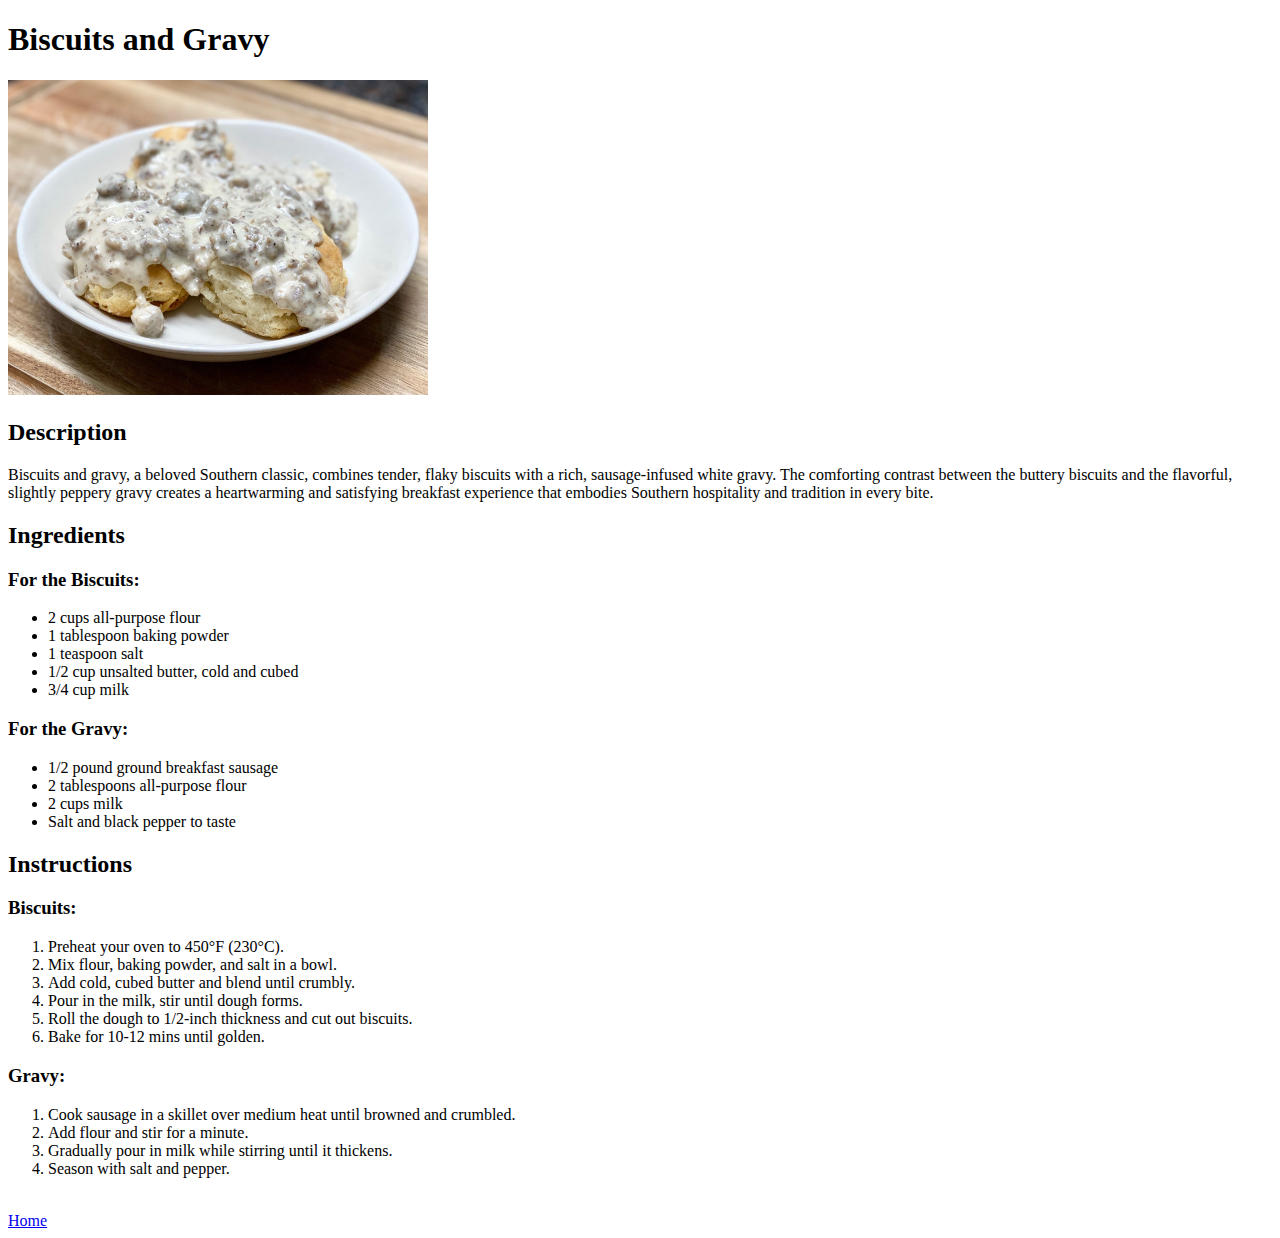
==== recipes/biscuits.html @ ad45bf8b "Add biscuits page with content, and a link to it in index." ====
<!DOCTYPE html>
<html lang="en">

<head>
    <meta charset="UTF-8">
    <meta name="viewport" content="width=device-width, initial-scale=1.0">
    <title>Biscuits and Gravy</title>
</head>

<body>
    <h1>Biscuits and Gravy</h1>
    <img src="biscuits.jpg" alt="A picture of biscuits and gravy" height="315">

    <h2>Description</h2>
    <p>Biscuits and gravy, a beloved Southern classic, combines tender, flaky biscuits with 
        a rich, sausage-infused white gravy. The comforting contrast between the buttery biscuits 
        and the flavorful, slightly peppery gravy creates a heartwarming and satisfying breakfast 
        experience that embodies Southern hospitality and tradition in every bite.</p>

    <h2>Ingredients</h2>
    <h3>For the Biscuits:</h3>
    <ul>
        <li>2 cups all-purpose flour</li>
        <li>1 tablespoon baking powder</li>
        <li>1 teaspoon salt</li>
        <li>1/2 cup unsalted butter, cold and cubed</li>
        <li>3/4 cup milk</li>
    </ul>
    <h3>For the Gravy:</h3>
    <ul>
        <li>1/2 pound ground breakfast sausage</li>
        <li>2 tablespoons all-purpose flour</li>
        <li>2 cups milk</li>
        <li>Salt and black pepper to taste</li>
    </ul>

    <h2>Instructions</h2>
    <h3>Biscuits:</h3>
    <ol>
        <li>Preheat your oven to 450°F (230°C).</li>
        <li>Mix flour, baking powder, and salt in a bowl.</li>
        <li>Add cold, cubed butter and blend until crumbly.</li>
        <li>Pour in the milk, stir until dough forms.</li>
        <li>Roll the dough to 1/2-inch thickness and cut out biscuits.</li>
        <li>Bake for 10-12 mins until golden.</li>
    </ol>
    <h3>Gravy:</h3>
    <ol>
        <li>Cook sausage in a skillet over medium heat until browned and crumbled.</li>
        <li>Add flour and stir for a minute.</li>
        <li>Gradually pour in milk while stirring until it thickens.</li>
        <li>Season with salt and pepper.</li>
    </ol>
    <br><a href="../index.html" target="_blank">Home</a>
</body>

</html>
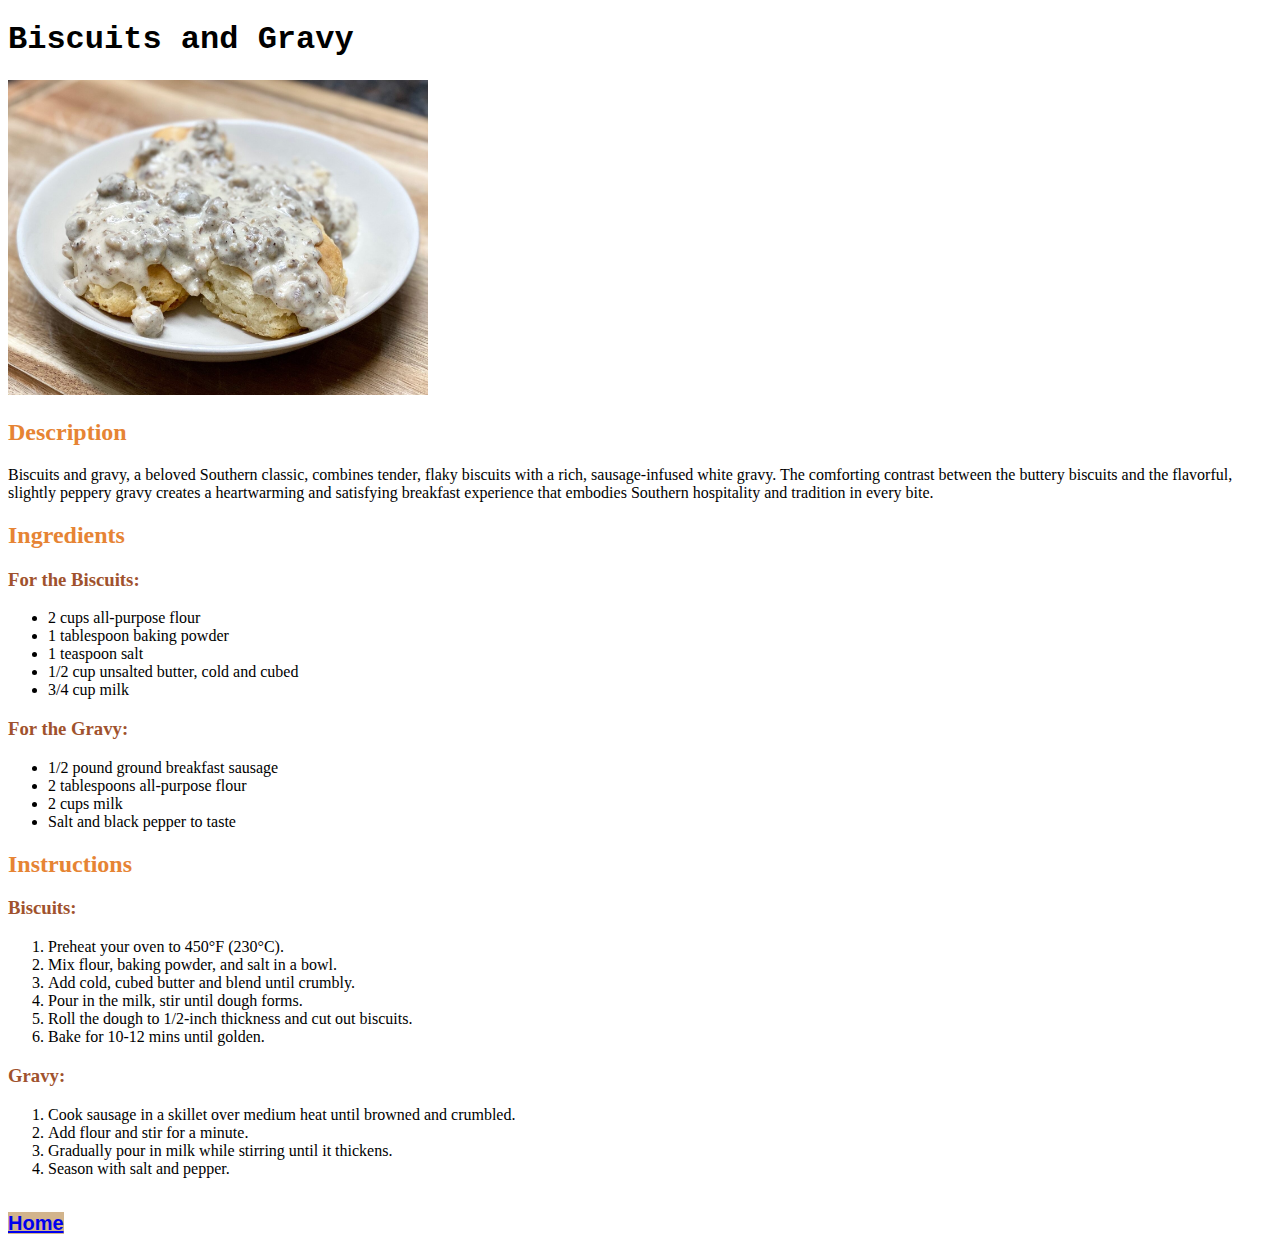
==== commit 69ed3276: "Add biscuit, sandwich, pie html pages. Along with style.css." ====
--- a/recipes/biscuits.html
+++ b/recipes/biscuits.html
@@ -5,6 +5,7 @@
     <meta charset="UTF-8">
     <meta name="viewport" content="width=device-width, initial-scale=1.0">
     <title>Biscuits and Gravy</title>
+    <link rel="stylesheet" href="style.css">
 </head>
 
 <body>
@@ -51,7 +52,7 @@
         <li>Gradually pour in milk while stirring until it thickens.</li>
         <li>Season with salt and pepper.</li>
     </ol>
-    <br><a href="../index.html" target="_blank">Home</a>
+    <br><a href="../index.html" target="_blank" class="home-button">Home</a>
 </body>
 
 </html>--- a/recipes/style.css
+++ b/recipes/style.css
@@ -0,0 +1,21 @@
+h1{
+    font-weight: bold;
+    font-family: 'Courier New', Courier, monospace;
+}
+
+h2{
+    color: rgb(230, 132, 52);
+}
+
+h3{
+    color:sienna;
+}
+
+.home-button{
+    font-weight: bolder;
+    font-size: 20px;
+    font-family: 'Franklin Gothic Medium', 'Arial Narrow', Arial, sans-serif;
+    background-color: tan;
+
+}
+
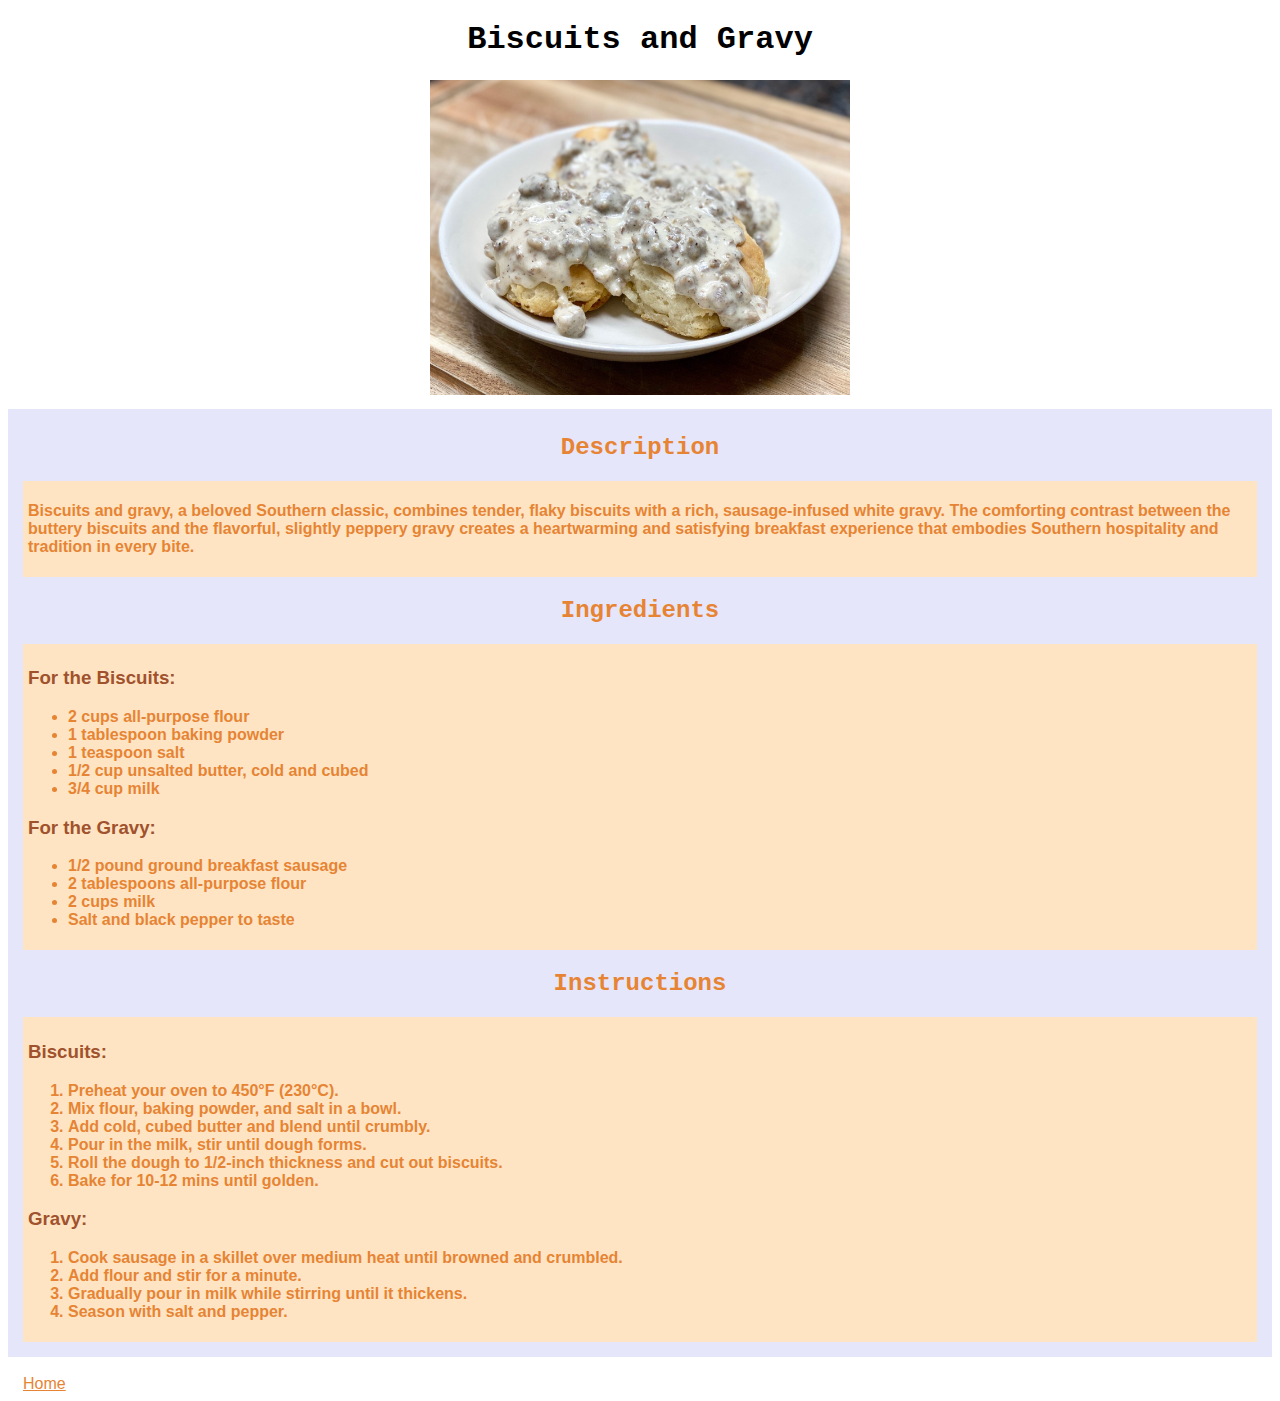
==== commit 3ebb6906: "Update recipe/style.css with same colors and style seen in homepage, along with each subpage" ====
--- a/recipes/biscuits.html
+++ b/recipes/biscuits.html
@@ -10,16 +10,19 @@
 
 <body>
     <h1>Biscuits and Gravy</h1>
-    <img src="biscuits.jpg" alt="A picture of biscuits and gravy" height="315">
+    <div class="image-wrapper"><img src="biscuits.jpg" alt="A picture of biscuits and gravy" height="315"></div>
 
-    <h2>Description</h2>
-    <p>Biscuits and gravy, a beloved Southern classic, combines tender, flaky biscuits with 
+
+    <div class="card">
+
+    <div class="title"><h2>Description</h2></div>
+    <div class="content"><p>Biscuits and gravy, a beloved Southern classic, combines tender, flaky biscuits with 
         a rich, sausage-infused white gravy. The comforting contrast between the buttery biscuits 
         and the flavorful, slightly peppery gravy creates a heartwarming and satisfying breakfast 
-        experience that embodies Southern hospitality and tradition in every bite.</p>
+        experience that embodies Southern hospitality and tradition in every bite.</p></div>
 
-    <h2>Ingredients</h2>
-    <h3>For the Biscuits:</h3>
+    <div class="title"><h2>Ingredients</h2></div>
+    <div class="content"><h3>For the Biscuits:</h3>
     <ul>
         <li>2 cups all-purpose flour</li>
         <li>1 tablespoon baking powder</li>
@@ -34,9 +37,9 @@
         <li>2 cups milk</li>
         <li>Salt and black pepper to taste</li>
     </ul>
-
-    <h2>Instructions</h2>
-    <h3>Biscuits:</h3>
+    </div>
+    <div class="title"><h2>Instructions</h2></div>
+   <div class="content"> <h3>Biscuits:</h3>
     <ol>
         <li>Preheat your oven to 450°F (230°C).</li>
         <li>Mix flour, baking powder, and salt in a bowl.</li>
@@ -52,6 +55,9 @@
         <li>Gradually pour in milk while stirring until it thickens.</li>
         <li>Season with salt and pepper.</li>
     </ol>
+</div>
+
+</div>
     <br><a href="../index.html" target="_blank" class="home-button">Home</a>
 </body>
 
--- a/recipes/style.css
+++ b/recipes/style.css
@@ -1,6 +1,7 @@
 h1{
     font-weight: bold;
     font-family: 'Courier New', Courier, monospace;
+    text-align: center;
 }
 
 h2{
@@ -11,11 +12,39 @@
     color:sienna;
 }
 
+.image-wrapper{
+
+    text-align:center;
+    margin-bottom: 10px;
+}
+
 .home-button{
-    font-weight: bolder;
-    font-size: 20px;
-    font-family: 'Franklin Gothic Medium', 'Arial Narrow', Arial, sans-serif;
-    background-color: tan;
+    font-family: Arial, Helvetica, sans-serif;
+    padding: 5px;
+    border: 5px rgb(184, 97, 97);
+    margin: 10px;
+    color: rgb(230, 132, 52);
 
 }
 
+.card{
+    background-color: lavender;
+    padding: 5px;
+
+}
+.content{
+    font-weight: bold;
+    font-family: Arial, Helvetica, sans-serif;
+    background-color: bisque;
+    padding: 5px;
+    border: 5px rgb(184, 97, 97);
+    margin: 10px;
+    color: rgb(230, 132, 52);
+
+}
+
+.title{
+    text-align: center;
+    font-weight: bold;
+    font-family: 'Courier New', Courier, monospace;
+}